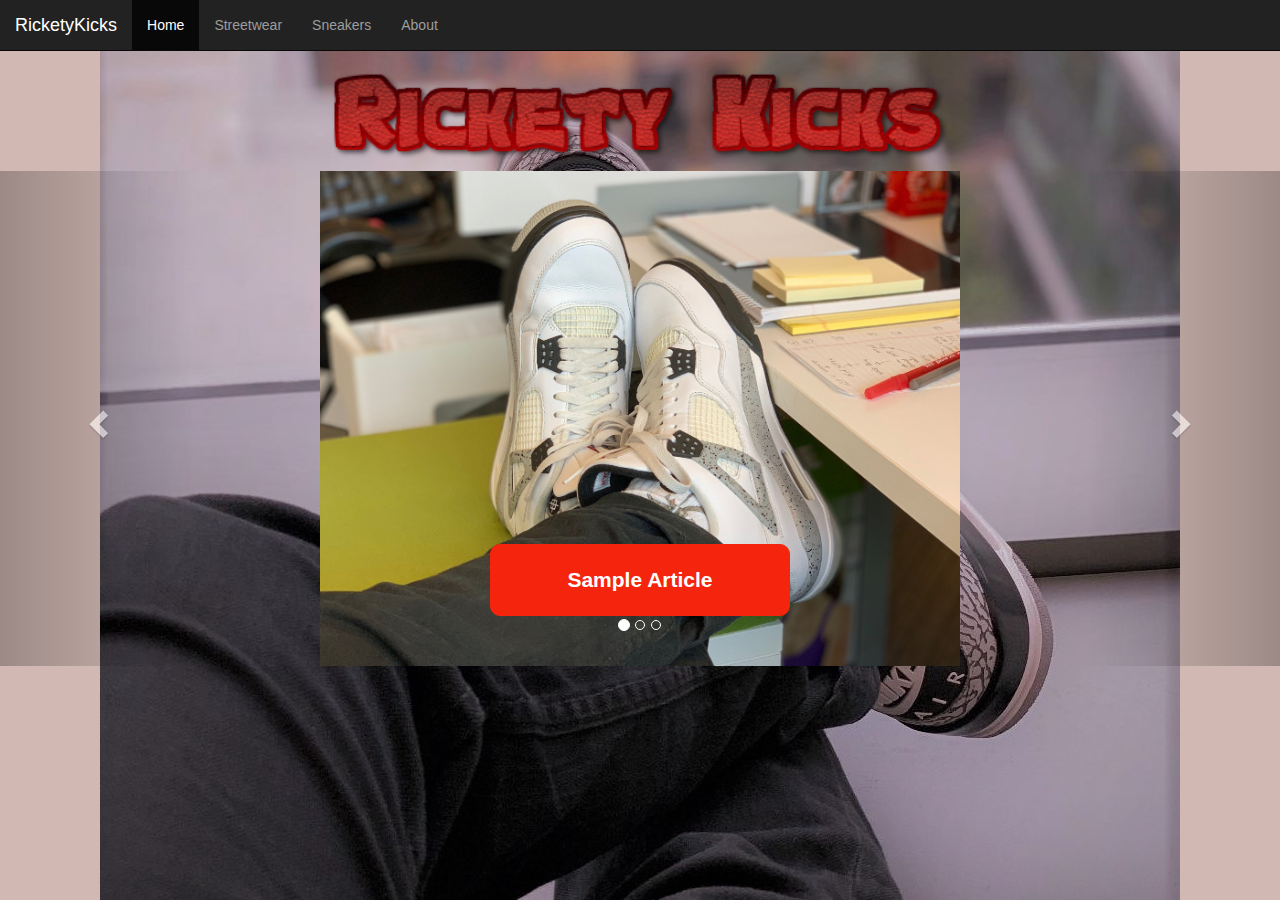
==== main.html @ 21ef1817 "added carousel to home and bootstrap navbar" ====
<!DOCTYPE html>
<html>
<head>
	<title>Rickety Kicks</title>

  	<link rel="stylesheet" href="https://maxcdn.bootstrapcdn.com/bootstrap/3.4.0/css/bootstrap.min.css">
  	<link rel="stylesheet" href="main_style.css">
  	<script src="https://ajax.googleapis.com/ajax/libs/jquery/3.4.1/jquery.min.js"></script>
  	<script src="https://cdnjs.cloudflare.com/ajax/libs/popper.js/1.14.7/umd/popper.min.js"></script>
  	<script src="https://maxcdn.bootstrapcdn.com/bootstrap/3.4.0/js/bootstrap.min.js"></script>

  <style>
  	input.article_buttons {
  	width: 300px;
  	padding: 20px;
  	cursor: pointer;
  	font-weight: bold;
  	font-size: 150%;
  	font-family: arial;
  	background: #F5240C;
  	color: #fff;
  	border: 1px solid #F5240C;
  	border-radius: 10px;
  	white-space: normal;
  	}
  	input.article_buttons:hover {
  	color: #fff;
  	background: #000;
  	border: 1px solid #fff;
  	}

  	img {
  		width: 50%;
  		margin: auto;
  	}
  </style>
</head>
<body>

<br><br><br>


<div style="text-align:center">
	<a href="main.html" title="Home">
		<img src = "images/logo.png" alt="Logo" align="center">
	</a>
</div>


<nav class="navbar navbar-inverse navbar-fixed-top">
  <div class="container-fluid">
    <div class="navbar-header">
      <a class="navbar-brand" href="main.html">RicketyKicks</a>
    </div>
    <ul class="nav navbar-nav">
      <li class="active"><a href="main.html">Home</a></li>
      <li><a href="streetwear_page.html">Streetwear</a></li>
      <li><a href="sneakers_page.html">Sneakers</a></li>
      <li><a href="about_page.html">About</a></li>
    </ul>
  </div>
</nav>


<div id="myCarousel" class="carousel slide" data-ride="carousel">
  <!-- Indicators -->
  <ol class="carousel-indicators">
    <li data-target="#myCarousel" data-slide-to="0" class="active"></li>
    <li data-target="#myCarousel" data-slide-to="1"></li>
    <li data-target="#myCarousel" data-slide-to="2"></li>
  </ol>

  <!-- Wrapper for slides -->
  <div class="carousel-inner">
    <div class="item active">
      <img src="images/shoe2.jpg" alt="First Picture">
      <div class="carousel-caption">
        <form>
        	<input class="article_buttons" type="button" value="Sample Article"
        	onclick="window.location.href='sample_article.html'"/>
        </form>
      </div>
    </div>

    <div class="item">
      <img src="images/shoe3.jpg" alt="Second Picture">
      <div class="carousel-caption">
        <form>
        	<input class="article_buttons" type="button" value="Sample Article"
        	onclick="window.location.href='sample_article.html'"/>
        </form>
      </div>
    </div>

    <div class="item">
      <img src="images/shoe4.jpg" alt="Third Picture">
      <div class="carousel-caption">
        <form>
        	<input class="article_buttons" type="button" value="Sample Article"
        	onclick="window.location.href='sample_article.html'"/>
        </form>
      </div>
    </div>
  </div>

  <!-- Left and right controls -->
  <a class="left carousel-control" href="#myCarousel" data-slide="prev">
    <span class="glyphicon glyphicon-chevron-left"></span>
    <span class="sr-only">Previous</span>
  </a>
  <a class="right carousel-control" href="#myCarousel" data-slide="next">
    <span class="glyphicon glyphicon-chevron-right"></span>
    <span class="sr-only">Next</span>
  </a>
</div>


</body>
</html>
---- main_style.css ----
/*Stylings for the body background*/
body {
	background-image: url("images/shoe_edited.jpg");
	background-repeat: no-repeat;
	height: 500px;
	background-color: #D1B8B3;
	background-position: center;

}


/*Style for the article div class*/
div.article {
	font-family: arial;
	text-align: center;
	font-size: 100%;

	border-left: 2px solid red;
  	background-color: lightgrey;
  	background: rgba(255,255,255,0.8);
  	padding: 10px;
}

a.div_a {
      display: table;
      width:320px;
      height:160px;
      background-color:#CCC;
}

.wrapper {
    display: table-cell;
    vertical-align: middle;
    margin: 0 auto;
}


/*Responsiveness for when screen is less than 500px, 
the navigation links appear on top of each other*/
@media screen and (max-width: 500px) {
	.navbar a {
		float: none;
		display: block;
		width: 100%;
		text-align:left;
	}
}

/*For the Latest Article header*/
h1 {
	color:red;
}
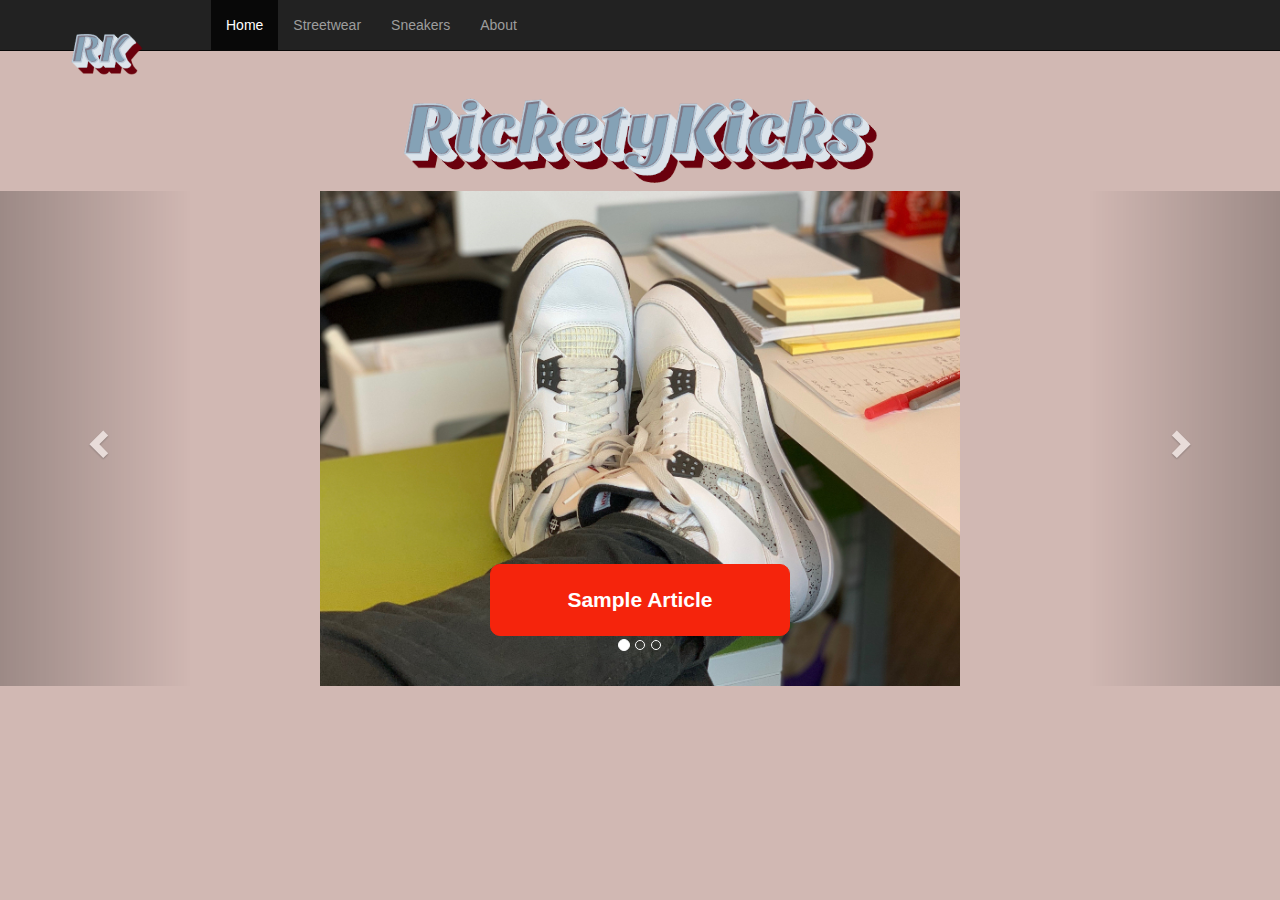
==== commit 3816567c: "change logo and other small updates" ====
--- a/main.html
+++ b/main.html
@@ -2,11 +2,10 @@
 <html>
 <head>
 	<title>Rickety Kicks</title>
-
+	<link rel="icon" href="images/RK.png">
   	<link rel="stylesheet" href="https://maxcdn.bootstrapcdn.com/bootstrap/3.4.0/css/bootstrap.min.css">
   	<link rel="stylesheet" href="main_style.css">
   	<script src="https://ajax.googleapis.com/ajax/libs/jquery/3.4.1/jquery.min.js"></script>
-  	<script src="https://cdnjs.cloudflare.com/ajax/libs/popper.js/1.14.7/umd/popper.min.js"></script>
   	<script src="https://maxcdn.bootstrapcdn.com/bootstrap/3.4.0/js/bootstrap.min.js"></script>
 
   <style>
@@ -42,7 +41,7 @@
 
 <div style="text-align:center">
 	<a href="main.html" title="Home">
-		<img src = "images/logo.png" alt="Logo" align="center">
+		<img src = "images/RicketyKicks.png" alt="Logo" align="center">
 	</a>
 </div>
 
@@ -50,7 +49,7 @@
 <nav class="navbar navbar-inverse navbar-fixed-top">
   <div class="container-fluid">
     <div class="navbar-header">
-      <a class="navbar-brand" href="main.html">RicketyKicks</a>
+      <a class="navbar-brand" href="main.html"><img src = "images/RK.png"></a>
     </div>
     <ul class="nav navbar-nav">
       <li class="active"><a href="main.html">Home</a></li>
--- a/main_style.css
+++ b/main_style.css
@@ -1,11 +1,6 @@
 /*Stylings for the body background*/
 body {
-	background-image: url("images/shoe_edited.jpg");
-	background-repeat: no-repeat;
-	height: 500px;
 	background-color: #D1B8B3;
-	background-position: center;
-
 }
 
 
@@ -16,37 +11,10 @@
 	font-size: 100%;
 
 	border-left: 2px solid red;
-  	background-color: lightgrey;
+	border-right: 2px solid red;
   	background: rgba(255,255,255,0.8);
-  	padding: 10px;
-}
-
-a.div_a {
-      display: table;
-      width:320px;
-      height:160px;
-      background-color:#CCC;
-}
-
-.wrapper {
-    display: table-cell;
-    vertical-align: middle;
-    margin: 0 auto;
-}
-
-
-/*Responsiveness for when screen is less than 500px, 
-the navigation links appear on top of each other*/
-@media screen and (max-width: 500px) {
-	.navbar a {
-		float: none;
-		display: block;
-		width: 100%;
-		text-align:left;
-	}
-}
-
-/*For the Latest Article header*/
-h1 {
-	color:red;
-}
+  	padding-left: 120px;
+  	padding-right: 120px;
+  	padding-top: 10px;
+  	padding-bottom: 50px;
+}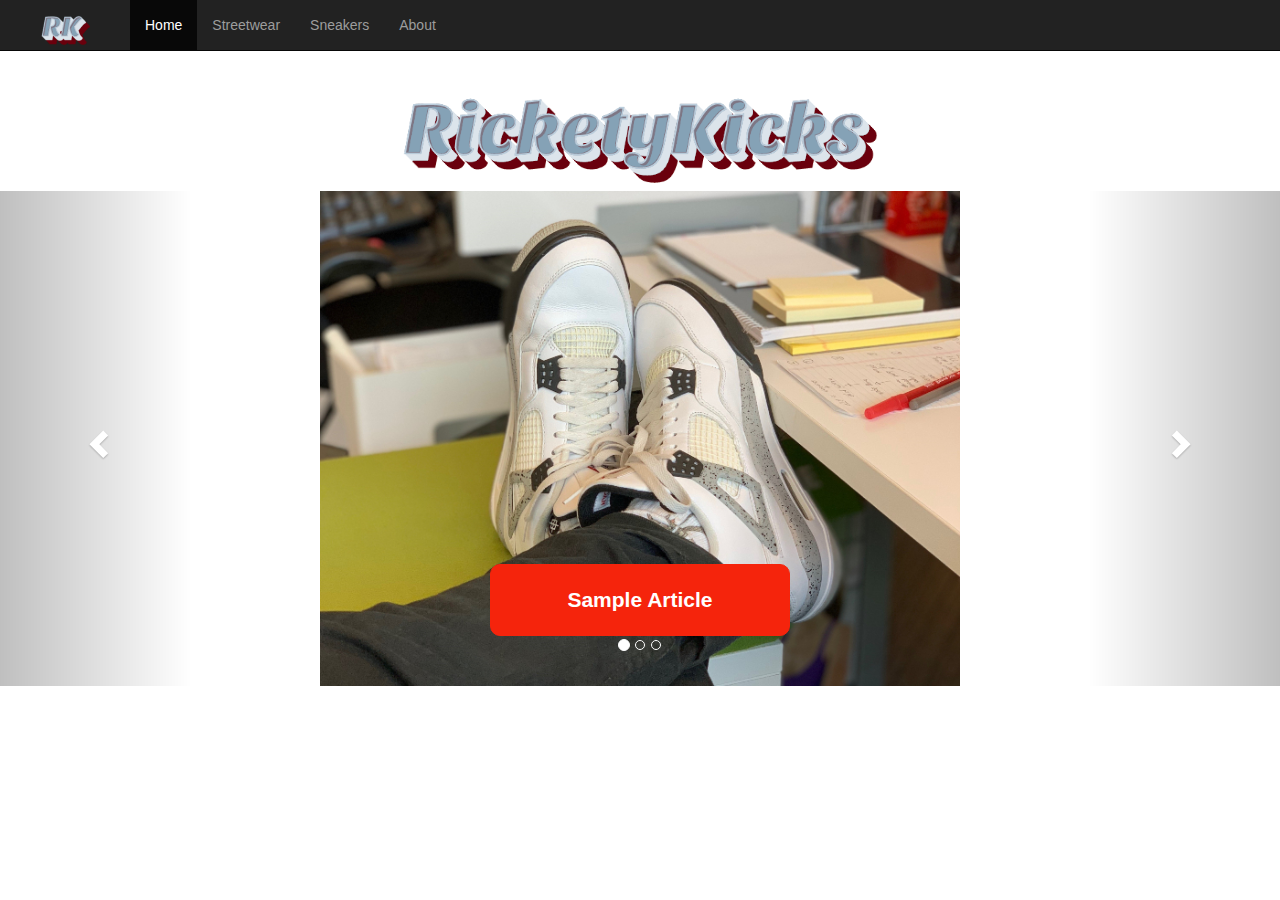
==== commit c0583211: "made logo as home button on navbar" ====
--- a/main.html
+++ b/main.html
@@ -32,6 +32,7 @@
   		width: 50%;
   		margin: auto;
   	}
+
   </style>
 </head>
 <body>
@@ -49,7 +50,7 @@
 <nav class="navbar navbar-inverse navbar-fixed-top">
   <div class="container-fluid">
     <div class="navbar-header">
-      <a class="navbar-brand" href="main.html"><img src = "images/RK.png"></a>
+      <a class="navbar-brand" href="main.html"><img src="images/RK_small.png" width="50%" style="margin: auto"></a>
     </div>
     <ul class="nav navbar-nav">
       <li class="active"><a href="main.html">Home</a></li>
--- a/main_style.css
+++ b/main_style.css
@@ -1,6 +1,6 @@
 /*Stylings for the body background*/
 body {
-	background-color: #D1B8B3;
+	background-color: #FFFFFF;
 }
 
 
@@ -13,8 +13,8 @@
 	border-left: 2px solid red;
 	border-right: 2px solid red;
   	background: rgba(255,255,255,0.8);
-  	padding-left: 120px;
-  	padding-right: 120px;
+  	padding-left: 200px;
+  	padding-right: 200px;
   	padding-top: 10px;
   	padding-bottom: 50px;
 }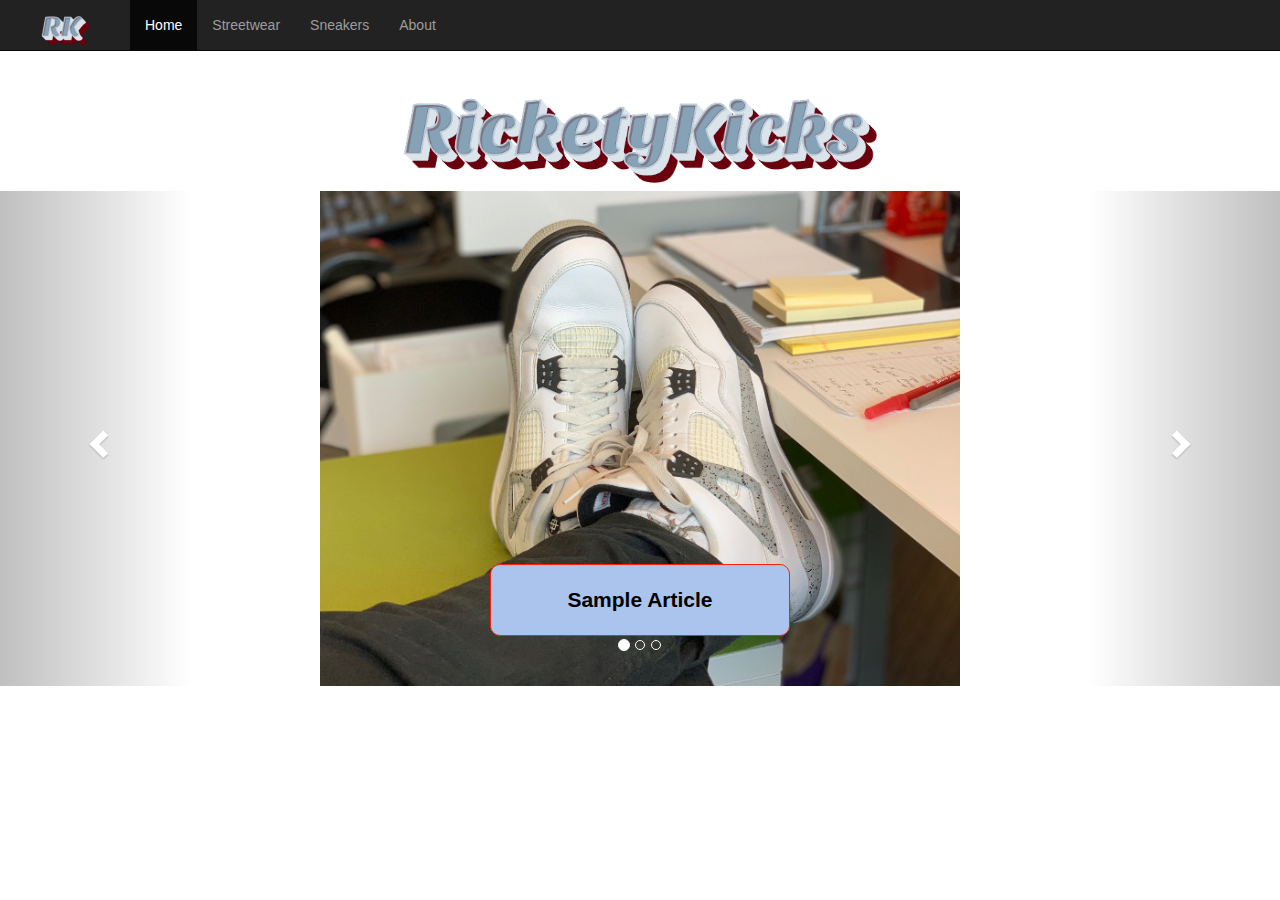
==== commit 3b48e003: "edits all around. Changing color scheme and adjusting logo size" ====
--- a/main.html
+++ b/main.html
@@ -16,15 +16,15 @@
   	font-weight: bold;
   	font-size: 150%;
   	font-family: arial;
-  	background: #F5240C;
-  	color: #fff;
+  	background: #abc4ed;
+  	color: black;
   	border: 1px solid #F5240C;
   	border-radius: 10px;
   	white-space: normal;
   	}
   	input.article_buttons:hover {
-  	color: #fff;
-  	background: #000;
+  	color: black;
+  	background: #fff;
   	border: 1px solid #fff;
   	}
 
--- a/main_style.css
+++ b/main_style.css
@@ -8,13 +8,18 @@
 div.article {
 	font-family: arial;
 	text-align: center;
-	font-size: 100%;
+	font-size: 125%;
 
-	border-left: 2px solid red;
-	border-right: 2px solid red;
-  	background: rgba(255,255,255,0.8);
-  	padding-left: 200px;
-  	padding-right: 200px;
+	border-left: 5px;
+	border-right: 5px;
+	border-style: double;
+	border-color: #abc4ed;
+  	padding-left: 275px;
+  	padding-right: 275px;
   	padding-top: 10px;
   	padding-bottom: 50px;
+}
+
+div.written_by {
+	font-size: 75%;
 }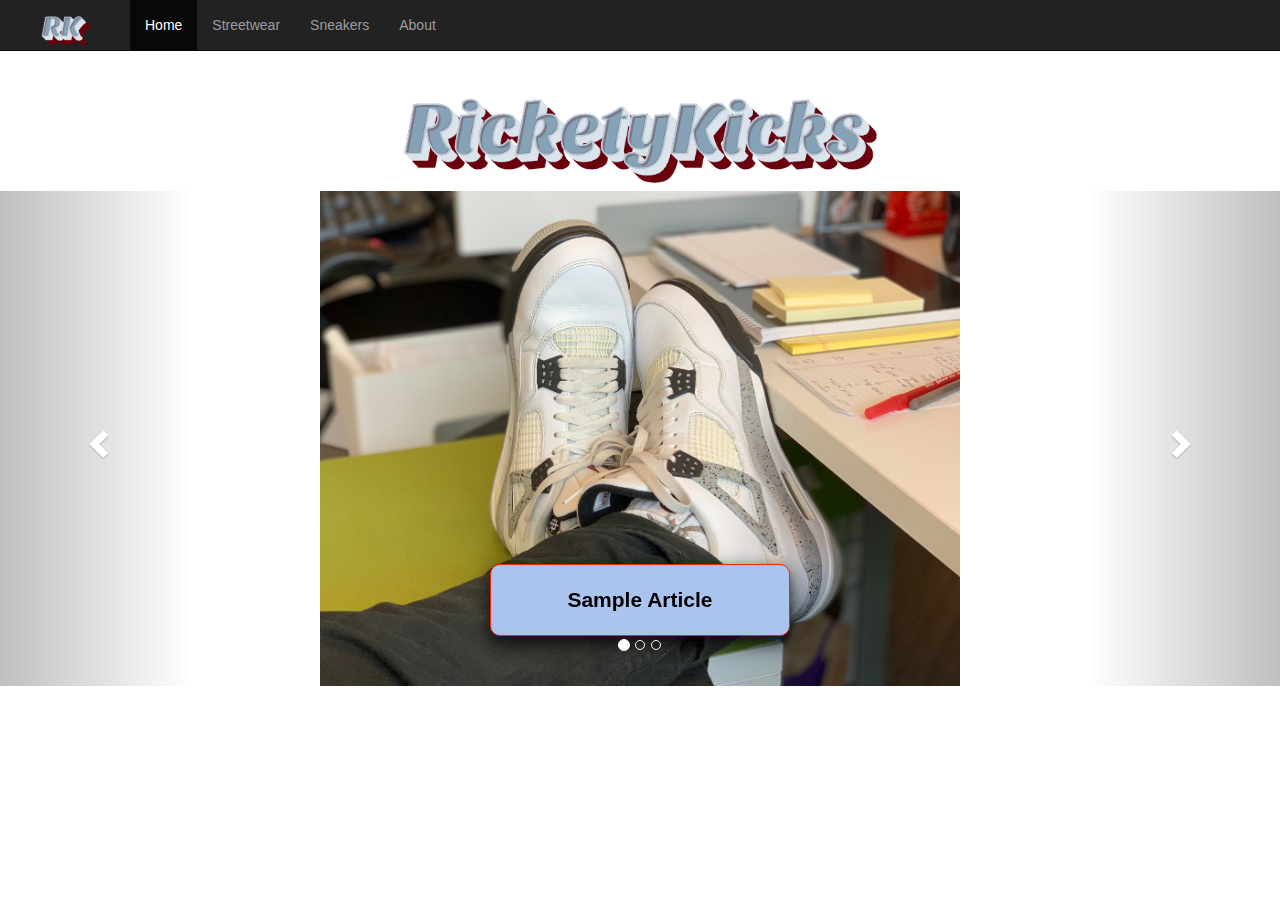
==== commit bd5df3ad: "added shadow to buttons" ====
--- a/main.html
+++ b/main.html
@@ -21,11 +21,14 @@
   	border: 1px solid #F5240C;
   	border-radius: 10px;
   	white-space: normal;
+    box-shadow:  0 8px 16px 0 rgba(0,0,0,0.5), 0 6px 20px 0 rgba(0,0,0,0.5);
   	}
+
   	input.article_buttons:hover {
   	color: black;
   	background: #fff;
   	border: 1px solid #fff;
+    box-shadow:  0 8px 16px 0 rgba(0,0,0,0.8), 0 6px 20px 0 rgba(0,0,0,0.8);
   	}
 
   	img {
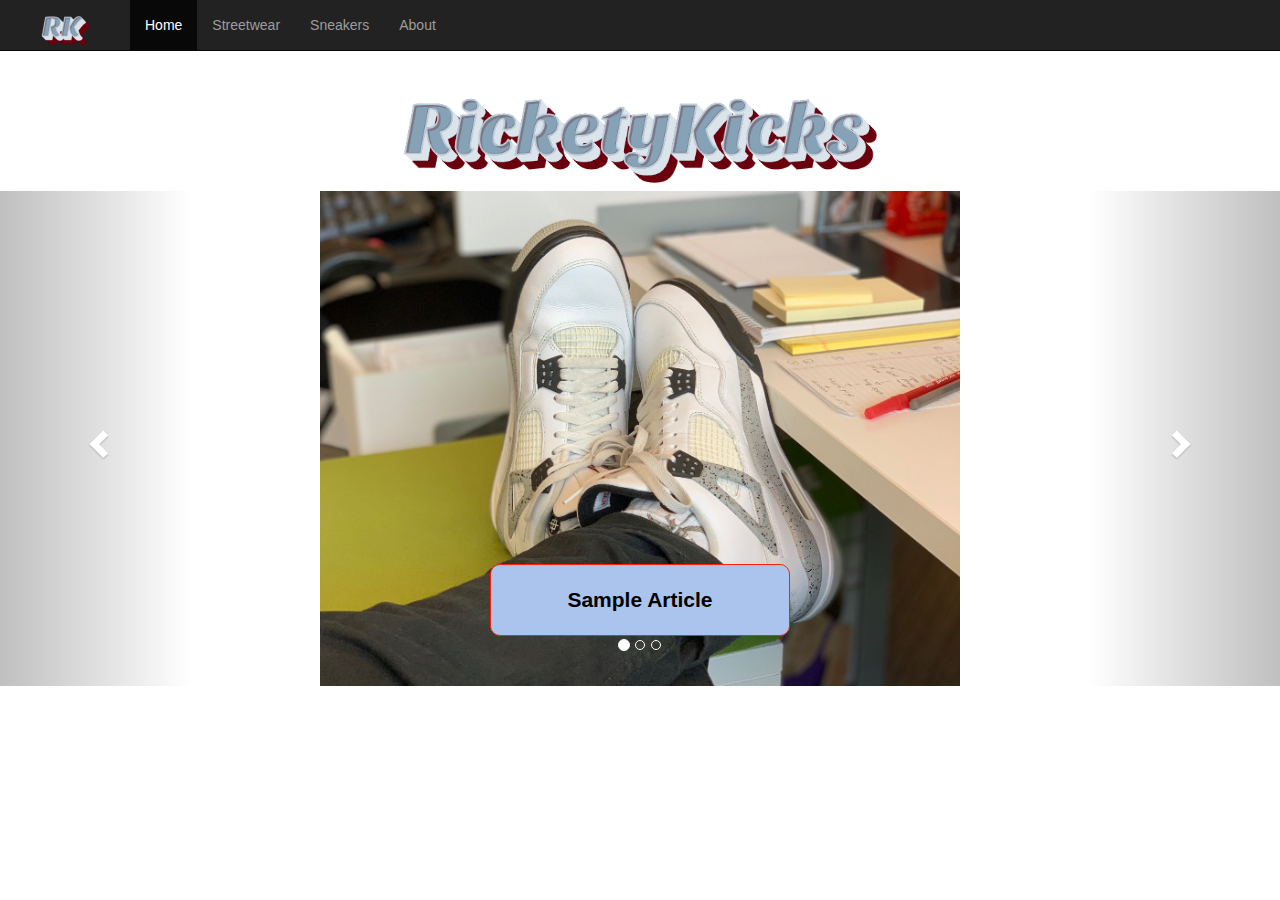
==== commit 1757d540: "small edits to buttons" ====
--- a/main.html
+++ b/main.html
@@ -9,33 +9,10 @@
   	<script src="https://maxcdn.bootstrapcdn.com/bootstrap/3.4.0/js/bootstrap.min.js"></script>
 
   <style>
-  	input.article_buttons {
-  	width: 300px;
-  	padding: 20px;
-  	cursor: pointer;
-  	font-weight: bold;
-  	font-size: 150%;
-  	font-family: arial;
-  	background: #abc4ed;
-  	color: black;
-  	border: 1px solid #F5240C;
-  	border-radius: 10px;
-  	white-space: normal;
-    box-shadow:  0 8px 16px 0 rgba(0,0,0,0.5), 0 6px 20px 0 rgba(0,0,0,0.5);
-  	}
-
-  	input.article_buttons:hover {
-  	color: black;
-  	background: #fff;
-  	border: 1px solid #fff;
-    box-shadow:  0 8px 16px 0 rgba(0,0,0,0.8), 0 6px 20px 0 rgba(0,0,0,0.8);
-  	}
-
   	img {
-  		width: 50%;
-  		margin: auto;
-  	}
-
+      width: 50%;
+      margin: auto;
+    }
   </style>
 </head>
 <body>
--- a/main_style.css
+++ b/main_style.css
@@ -1,19 +1,9 @@
-/*Stylings for the body background*/
-body {
-	background-color: #FFFFFF;
-}
-
-
 /*Style for the article div class*/
 div.article {
 	font-family: arial;
 	text-align: center;
 	font-size: 125%;
 
-	border-left: 5px;
-	border-right: 5px;
-	border-style: double;
-	border-color: #abc4ed;
   	padding-left: 275px;
   	padding-right: 275px;
   	padding-top: 10px;
@@ -22,4 +12,31 @@
 
 div.written_by {
 	font-size: 75%;
+}
+
+input.article_buttons {
+  	width: 300px;
+  	padding: 20px;
+  	cursor: pointer;
+  	font-weight: bold;
+  	font-size: 150%;
+  	font-family: arial;
+  	background: #abc4ed;
+  	color: black;
+  	border: 1px solid #F5240C;
+  	border-radius: 10px;
+  	white-space: normal;
+    -webkit-transition-duration: 0.4s;  /* For Safari */
+    transition-duration: 0.4s;
+}
+
+input.article_buttons:hover {
+  	color: black;
+  	background: #fff;
+  	border: 1px solid #fff;
+    box-shadow:  0 8px 16px 0 rgba(0,0,0,0.8), 0 6px 20px 0 rgba(0,0,0,0.8);
+}
+
+input.article_buttons:active {
+    transform: translateY(7px);
 }